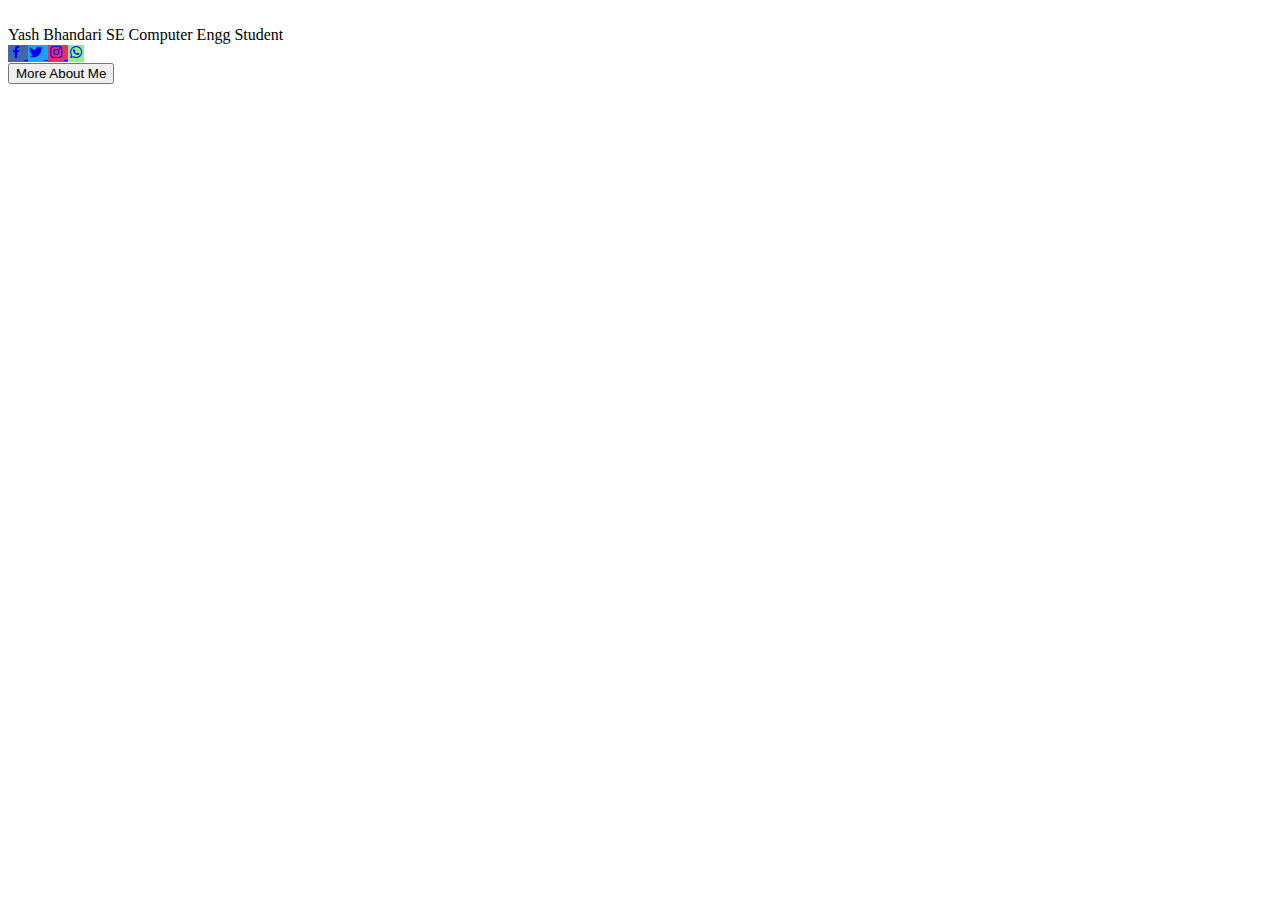
==== index.html @ 392d4614 "Create index.html" ====
<!DOCTYPE html>
<html lang="en">
<head>
    <meta charset="UTF-8">
    <meta name="viewport" content="width=device-width, initial-scale=1.0">
    <title>My Profile Card</title>
    <link rel="stylesheet" href="style.css">
    <link href='https://unpkg.com/boxicons@2.1.4/css/boxicons.min.css' rel='stylesheet'>
</head>
<body>
    <div class="Profile-card">
        <div class="img">
            <img src="Man.jpg" alt="" class="Profile-img">
        </div>
        <div class="text-box">
            <span class="name">Yash Bhandari</span>
            <span class="doing">SE Computer Engg Student</span>
        </div>
        <div class="media-btn">
            <a href="#" style="background-color: #4267b2;" class="link">
                <i class='bx bxl-facebook'></i>
            </a>
            <a href="#" style="background-color: #1da1f2;" class="link">
                <i class='bx bxl-twitter' ></i> 
            </a>
            <a href="#" style="background-color: #e1306c;" class="link">
                <i class='bx bxl-instagram' ></i>
            </a>
            <a href="#" style="background-color: lightgreen;" class="link">
                <i class='bx bxl-whatsapp' ></i>
            </a>    
        </div>
        <button class="btn">More About Me</button>
    </div>
</body>
</html>
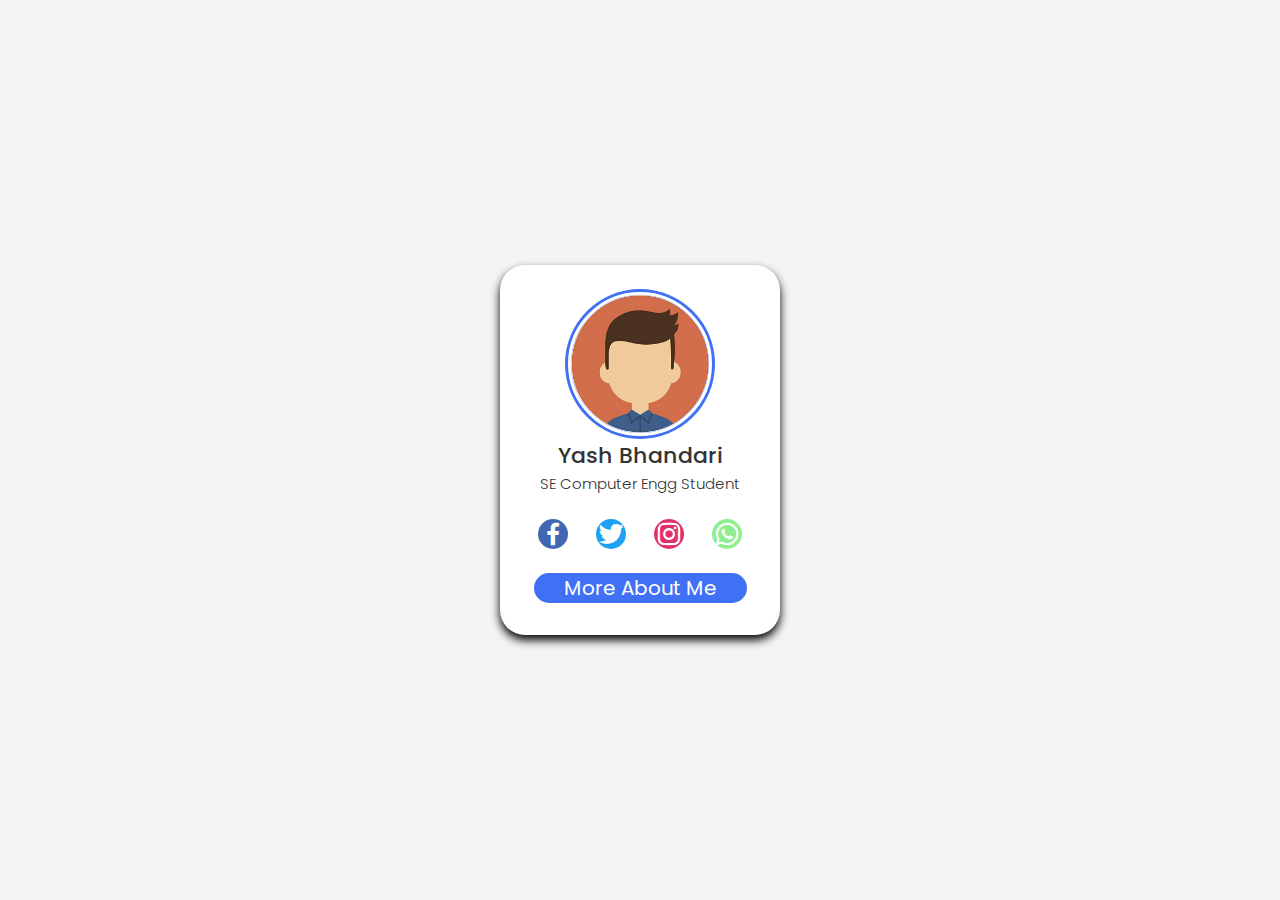
==== commit 4edf0ae7: "adding html css jpg from desktop" ====
--- a/index.html
+++ b/index.html
@@ -1,36 +1,38 @@
-<!DOCTYPE html>
-<html lang="en">
-<head>
-    <meta charset="UTF-8">
-    <meta name="viewport" content="width=device-width, initial-scale=1.0">
-    <title>My Profile Card</title>
-    <link rel="stylesheet" href="style.css">
-    <link href='https://unpkg.com/boxicons@2.1.4/css/boxicons.min.css' rel='stylesheet'>
-</head>
-<body>
-    <div class="Profile-card">
-        <div class="img">
-            <img src="Man.jpg" alt="" class="Profile-img">
-        </div>
-        <div class="text-box">
-            <span class="name">Yash Bhandari</span>
-            <span class="doing">SE Computer Engg Student</span>
-        </div>
-        <div class="media-btn">
-            <a href="#" style="background-color: #4267b2;" class="link">
-                <i class='bx bxl-facebook'></i>
-            </a>
-            <a href="#" style="background-color: #1da1f2;" class="link">
-                <i class='bx bxl-twitter' ></i> 
-            </a>
-            <a href="#" style="background-color: #e1306c;" class="link">
-                <i class='bx bxl-instagram' ></i>
-            </a>
-            <a href="#" style="background-color: lightgreen;" class="link">
-                <i class='bx bxl-whatsapp' ></i>
-            </a>    
-        </div>
-        <button class="btn">More About Me</button>
-    </div>
-</body>
-</html>
+<!DOCTYPE html>
+<html lang="en">
+<head>
+    <meta charset="UTF-8">
+    <meta name="viewport" content="width=device-width, initial-scale=1.0">
+    <title>My Profile Card</title>
+    <link rel="stylesheet" href="style.css">
+    <link href='https://unpkg.com/boxicons@2.1.4/css/boxicons.min.css' rel='stylesheet'>
+</head>
+<body>
+    <div class="Profile-card">
+        <div class="img">
+            <img src="Man.jpg" alt="" class="Profile-img">
+        </div>
+        <div class="text-box">
+            <span class="name">Yash Bhandari</span>
+            <span class="doing">SE Computer Engg Student</span>
+        </div>
+        <div class="media-btn">
+            <a href="#" style="background-color: #4267b2;" class="link">
+                <i class='bx bxl-facebook'></i>
+            </a>
+            <a href="#" style="background-color: #1da1f2;" class="link">
+                <i class='bx bxl-twitter' ></i> 
+            </a>
+            <a href="#" style="background-color: #e1306c;" class="link">
+                <i class='bx bxl-instagram' ></i>
+            </a>
+            <a href="#" style="background-color: lightgreen;" class="link">
+                <i class='bx bxl-whatsapp' ></i>
+            </a>    
+        </div>
+        <button class="btn">More About Me</button>
+    </div>
+    
+    
+</body>
+</html>
--- a/style.css
+++ b/style.css
@@ -0,0 +1,80 @@
+@import url('https://fonts.googleapis.com/css2?family=Poppins:wght@300;400;500;600&display=swap');
+
+*{
+    font-family: "Poppins" , sans-serif;
+    margin: 0;
+    padding: 0;
+    box-sizing: border-box;
+}
+body{
+    height: 100vh;
+    display: flex;
+    justify-content: center;
+    align-items: center;
+    background-color: #f4f4f4;
+}
+.Profile-card{
+    display: flex;
+    align-items: center;
+    flex-direction: column;
+    max-height: 370px;
+    height: 100%;
+    background-color: #fff;
+    padding: 24px;
+    border-radius: 25px;
+    box-shadow: 0 5px 10px black;
+}
+.img{
+    position: relative;
+    height: 150px;
+    width: 150px;
+    border-radius: 50%;
+    background-color: #4070f4;
+    padding: 3px;
+}
+.img .Profile-img{
+    height: 100%;
+    width: 100%;
+    object-fit: cover;
+    border-radius: 50%;
+    border: 3px solid #fff;
+}
+.Profile-card .text-box{
+    display: flex;
+    align-items: center;
+    flex-direction: column;
+    margin-bottom: 10px;
+    color: #333;
+}
+.text-box .name{
+    font-size: 22px;
+    font-weight: 500;
+}
+.text-box .doing{
+    font-size: 15px;
+    font-weight: 300;
+}
+.Profile-card .media-btn{
+    display: flex;
+    align-items: center;
+}
+.media-btn .link{
+    margin: 14px;
+    font-size: 30px;
+    background-color: #4070f4;
+    border-radius: 50%;
+    color: #fff;
+    justify-content: center;
+    align-items: center;
+    display: flex;
+}
+.Profile-card .btn{
+    color: #fff;
+    font-size: 20px;
+    background-color: #4070f4;
+    border-radius: 25px;
+    font-weight: 400;
+    padding: 0 30px;
+    border: #fff;
+    margin-top: 10px;
+}